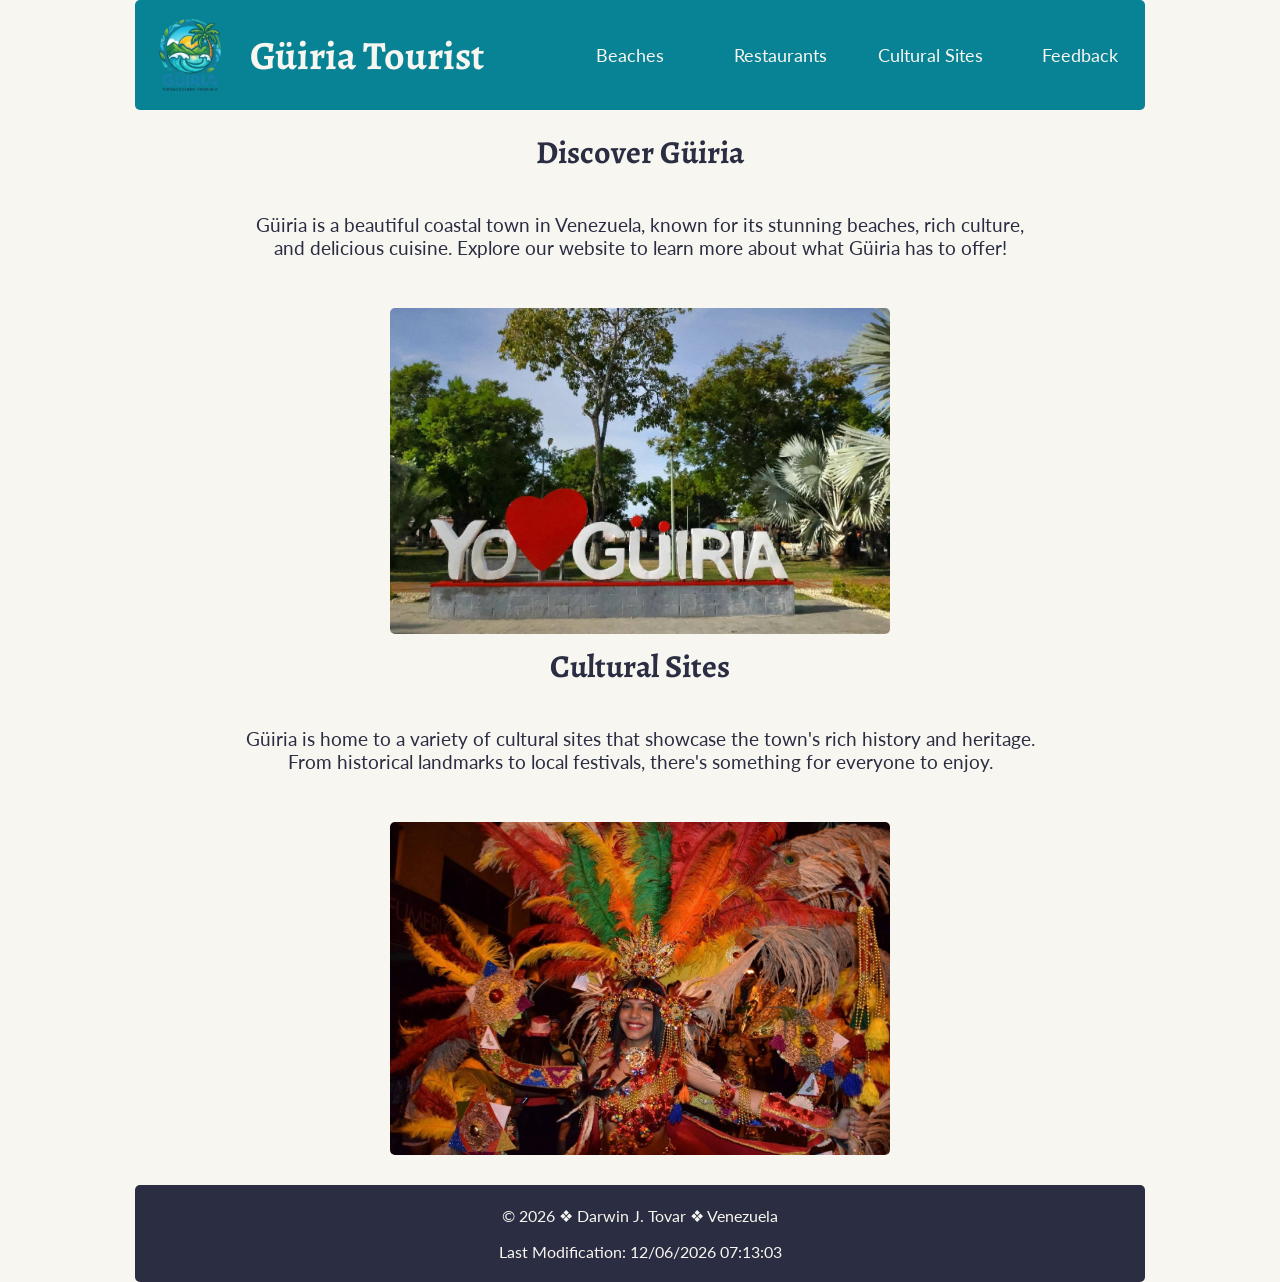
==== project/index.html @ 210dd8db "first commint home page guiria project" ====
<!DOCTYPE html>
<html lang="en">
<head>
    <meta charset="UTF-8">
    <meta name="viewport" content="width=device-width, initial-scale=1.0">
    <meta name="description" content="WDD 131 - Dynamic Web Fundamentals - Darwin J. Tovar, welcome page for Güiria Tourist project">
    <meta name="author" content="Darwin J. Tovar">
    <link rel="stylesheet" href="styles/welcome.css">
    <link rel="stylesheet" href="styles/welcome-large.css" media="screen and (min-width: 768px)">

     <link rel="preconnect" href="https://fonts.googleapis.com">
    <link rel="preconnect" href="https://fonts.gstatic.com" crossorigin>
    <link href="https://fonts.googleapis.com/css2?family=Alegreya:ital,wght@0,400..900;1,400..900&family=Lato:ital,wght@0,100;0,300;0,400;0,700;0,900;1,100;1,300;1,400;1,700;1,900&display=swap" rel="stylesheet">
    <link rel="icon" href="images/favicon.ico"  type="image/x-icon"> 
    <script src="scripts/project.js" defer></script>
    <title>Güiria Home Page</title>
</head>
<body>
    <header class="header"> 
        <section>
            <img src="images/guiria-tourist.webp" alt="Güiria Tourist Logo" class="logo">
            <h1 class="guiria-tile">Güiria Tourist</h1>
        </section>
        <nav class="guiria-menu">
            <button id="hamburger">&#9776;</button>
            <a href="beach.html">Beaches</a>
            <a href="restaurants.html">Restaurants</a>
            <a href="cultural.html">Cultural Sites</a>
            <a href="feedback.html">Feedback</a>
        </nav>
    </header>
    <main>
        <section class="intro">
            <h2>Discover Güiria</h2>
            <p>Güiria is a beautiful coastal town in Venezuela, known for its stunning beaches, rich culture, and delicious cuisine. 
                Explore our website to learn more about what Güiria has to offer!</p>
                <img src="images/iloveguiria.webp" alt="I love Guiria" class="intro-image">
        </section>
        <section class="cultural">
            <h2>Cultural Sites</h2>
            <p>Güiria is home to a variety of cultural sites that showcase the town's rich history and heritage. 
                From historical landmarks to local festivals, there's something for everyone to enjoy.</p>
                <img src="images/comparsas.webp" alt="Cultural Sites" class="cultural-image">

           
        </section>
    </main>
    <footer>
        <p  id="year"><span></span></p>
        <p id="lastModified"></p>
    </footer>
</body>
</html>
---- project/styles/welcome.css ----
:root {
    --accent1: #f8f6f0;
    --accent2: #2b2d42;
    --primary-color: #088395;
    --secondary-color: #f05454;
    --titles-font: 'alegreya', serif;
    --body-font: 'lato', sans-serif;
}

body {
    font-family: var(--body-font);
    background-color: var(--accent1);
    color: var(--accent2);
    margin: 0;
    padding: 0;
    width: 100%;
    margin-left: auto;
    margin-right: auto;
    display: flex;
    flex-direction: column;
    justify-content: center;
    align-items: center;
}
main {
    width: 100%;
    padding: 20px;
    display: flex;
    flex-direction: column;
    align-items: center;
}

.header {
    width: 100%;
    display: flex;
    flex-direction: row;
    justify-content: space-between;
    align-items: center;
    padding: 5px;
    background-color: var(--primary-color);
    color: var(--accent1);
    border-radius: 5px;
}
.header section{
    display: flex;
    flex-direction: row;

    align-items: center;
    gap: 10px;
}
.header img {
    width: 100px;
    height: 100px;
    border-radius: 50%;

}

h1 {
    font-family: var(--titles-font);
    font-size: 2.5rem;
    margin: 0;
}
.header nav button{
    background: none;
    border: none;
    color: var(--accent1-color);
    font-size: 24px;
    cursor: pointer;
}

nav a{
    display: none;
}
.guiria-menu.show {
    position: absolute;
    top: 0;
    right: 0px;
    border: none;
    box-shadow: none;
    outline: none;
    margin: 0;
    display: flex;
    flex-direction: column;
    background-color: var(--primary-color);
    gap: 10px;
    z-index: 1000;
    width: 100%;
  
}
.guiria-menu.show a {
    display: block;
    color: var(--accent1-color);
    padding: 10px 0;
    text-decoration: none;
    align-self: center;
   
}

.intro{
    width: 100%;
    display: flex;
    flex-direction: column;
    justify-content: center;
    align-items: center;
    gap: 20px;
}
.intro h2{
    font-family: var(--titles-font);
    font-size: 2rem;
    margin: 0;
}
.intro p{
    font-size: 1.2rem;
    text-align: center;
    width: 80%;
}
.intro img {
    width: 50%;
    height: auto;
    margin: 10px;
    border-radius: 5px;
}
.intro img:hover {
    transform: scale(1.05);
    transition: transform 0.2s ease-in-out;
}

.cultural{
    width: 100%;
    display: flex;
    flex-direction: column;
    justify-content: center;
    align-items: center;
    gap: 20px;
}
.cultural h2{
    font-family: var(--titles-font);
    font-size: 2rem;
    margin: 0;
}
.cultural p{
    font-size: 1.2rem;
    text-align: center;
    width: 80%;
}
.cultural img {
    width: 50%;
    height: auto;
    margin: 10px;
    border-radius: 5px;
}


footer {
    width: 100%;
    padding: 5px;
    background-color: var(--accent2);
    color: var(--accent1);
    text-align: center;
    border-radius: 5px;
}
---- project/styles/welcome-large.css ----
@media screen and (min-width: 768px) {
    body {
    font-family: var(--body-font);
    background-color: var(--accent1);
    color: var(--accent2);
    margin: 0;
    padding: 0;
    width: 100%;
    max-width: 1000px;
    margin-left: auto;
    margin-right: auto;
    display: flex;
    flex-direction: column;
    justify-content: center;
    align-items: center;
    }
    main {
    width: 100%;
    padding: 20px;
    display: flex;
    flex-direction: column;
    align-items: center;
    }
    .guiria-menu{
    
        display: flex;
        justify-content: space-between;
        align-items: center;
        gap: 30px;
  
    }
    nav a {
    display: flex;
    justify-content: center;
    align-items: center;
    color: var(--accent1);
    font-size: 1.1rem;
    width: 120px;
    text-decoration: none;
    border-radius: 5px;

    }
    nav a:hover{
        transform: scale(1.05);
        transition: transform 0.2s ease-in-out;
        background-color: var(--secondary-color);
        border: 1px solid var(--accent2);
    }

    button{
    display: none;
    }

}
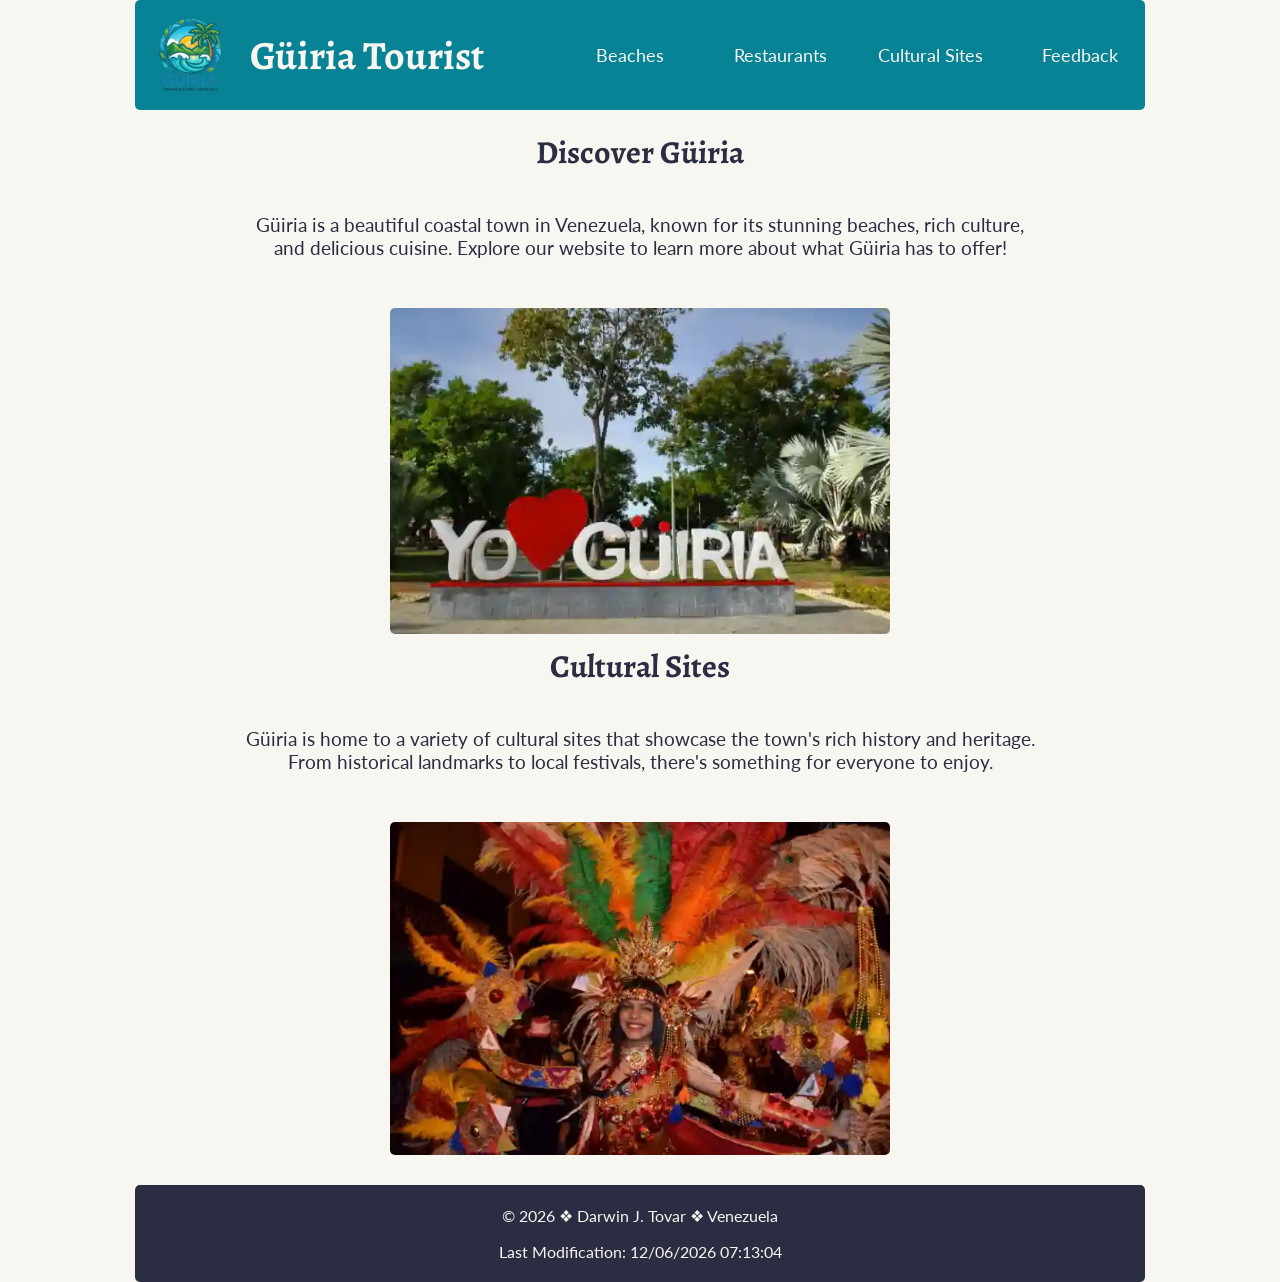
==== commit d675ecc1: "fixed the insues in cultural.html" ====
--- a/project/index.html
+++ b/project/index.html
@@ -34,13 +34,13 @@
             <h2>Discover Güiria</h2>
             <p>Güiria is a beautiful coastal town in Venezuela, known for its stunning beaches, rich culture, and delicious cuisine. 
                 Explore our website to learn more about what Güiria has to offer!</p>
-                <img src="images/iloveguiria.webp" alt="I love Guiria" class="intro-image">
+            <img src="images/iloveguiria.webp" alt="I love Guiria" class="intro-image">
         </section>
         <section class="cultural">
             <h2>Cultural Sites</h2>
             <p>Güiria is home to a variety of cultural sites that showcase the town's rich history and heritage. 
                 From historical landmarks to local festivals, there's something for everyone to enjoy.</p>
-                <img src="images/comparsas.webp" alt="Cultural Sites" class="cultural-image">
+            <img src="images/comparsas.webp" alt="Cultural Sites" class="cultural-image">
 
            
         </section>
--- a/project/styles/welcome.css
+++ b/project/styles/welcome.css
@@ -122,6 +122,7 @@
 .intro img:hover {
     transform: scale(1.05);
     transition: transform 0.2s ease-in-out;
+    cursor: pointer;
 }
 
 .cultural{
@@ -148,7 +149,11 @@
     margin: 10px;
     border-radius: 5px;
 }
-
+.cultural img:hover{
+    transform: scale(1.05);
+    transition: transform 0.2s ease-in-out;
+    cursor: pointer;
+}
 
 footer {
     width: 100%;
